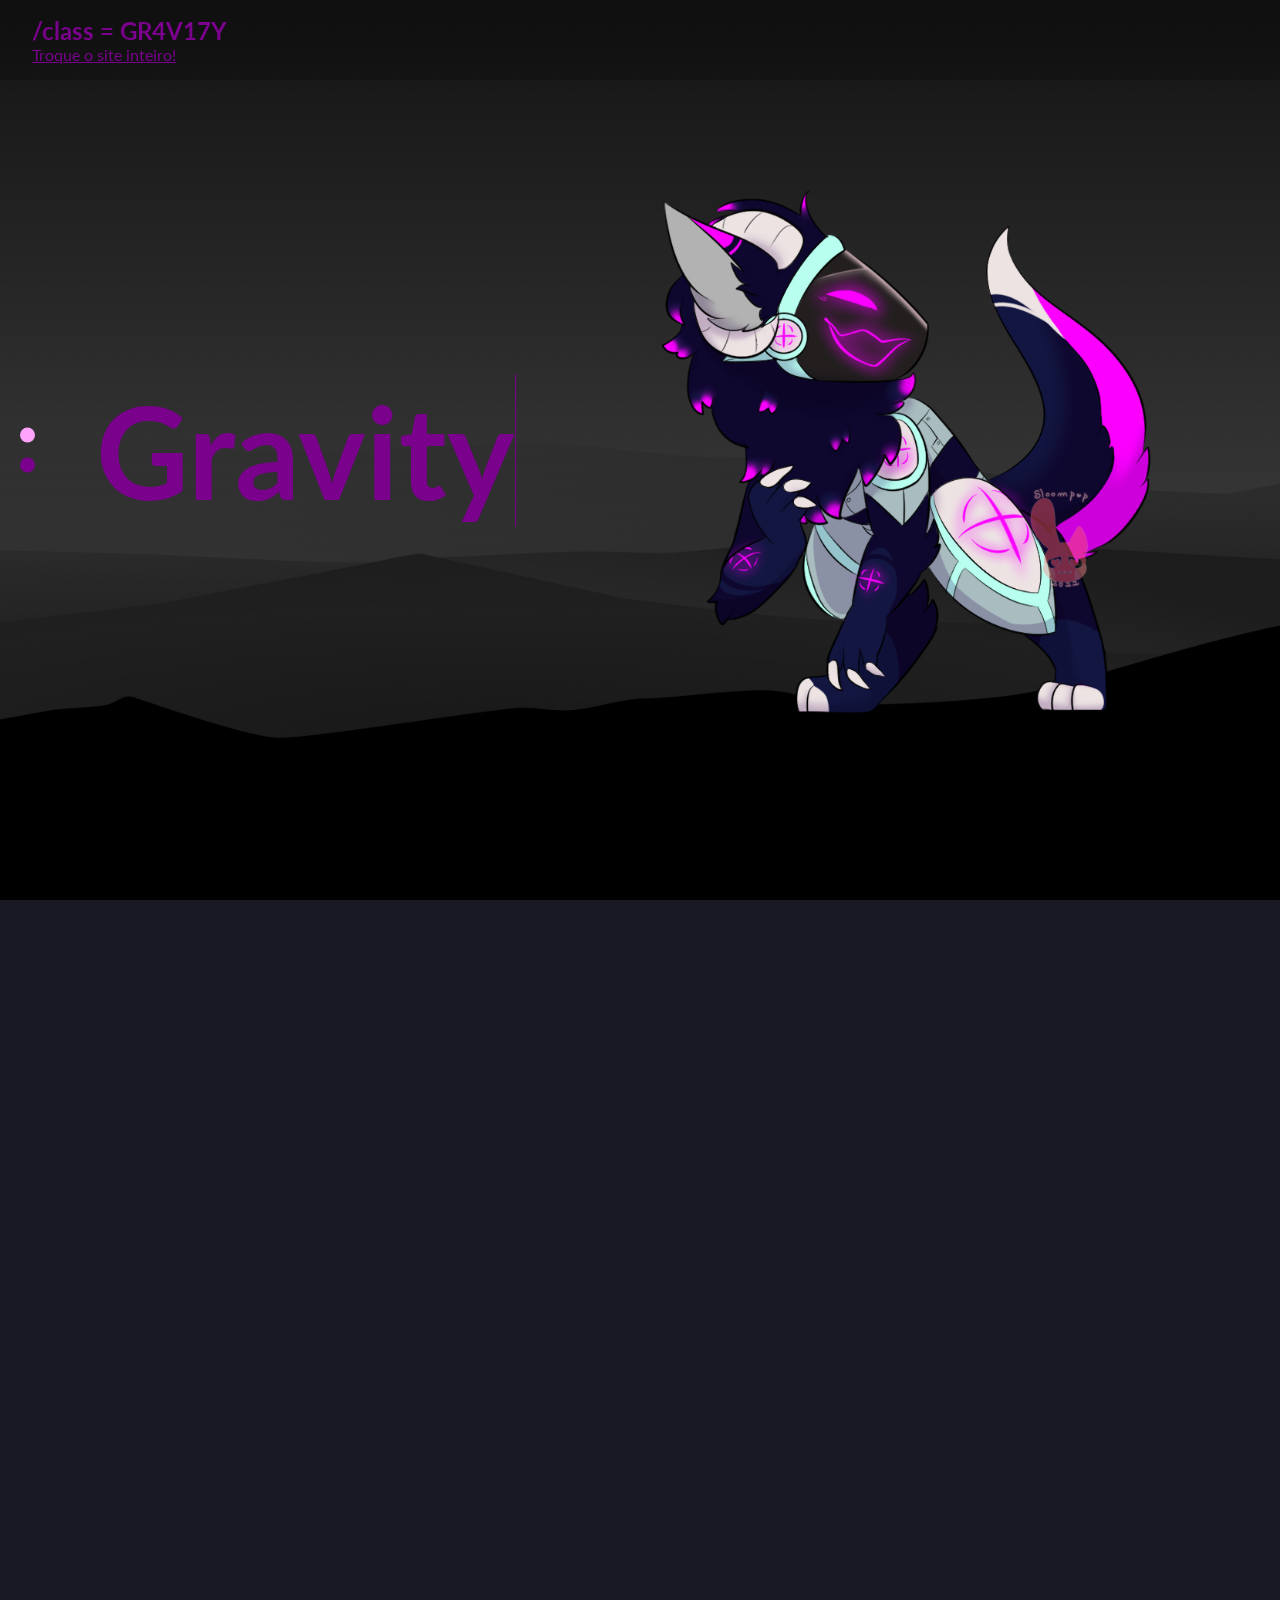
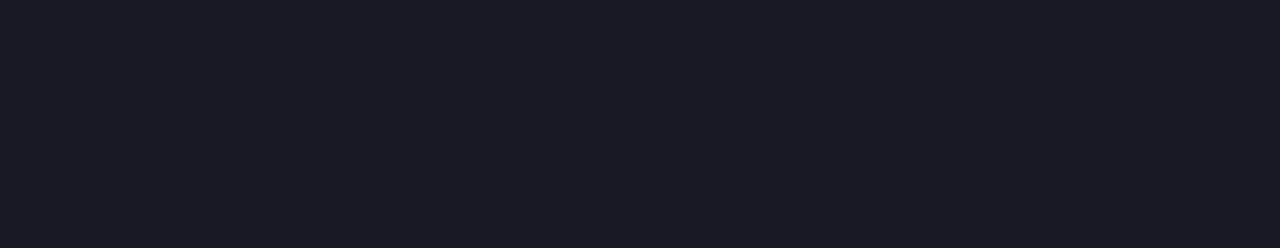
==== index.html @ 11733d11 "Adição das Bolinhas de Navegação" ====
<!DOCTYPE html>
<html lang="en">
<head>
    <meta charset="UTF-8">
    <meta name="viewport" content="width=device-width, initial-scale=1.0">
    <link href="https://fonts.googleapis.com/css2?family=Lato:wght@700&display=swap" rel="stylesheet">
    <link rel="stylesheet" href="./style.css">
    <script src="script.js"></script>
    <title>Gravity's Den</title>
</head>
<body>
    <!-- Bolinhas-->
    <div class="indicadorSecao">
        <div class="indicador" data-section="#topo" data-tooltip="Início"></div>
        <div class="indicador" data-section=".sobre" data-tooltip="Sobre"></div>
    </div>
    <!----------------------------->
    
    <!--- NAVBAR-->
    <nav class="navbar">
        <div class="container">
            <a class="tituloNav" href="#topo">/class = GR4V17Y</a>
            <ul class = "listaNav">
                <li class="itemNav">
                    <a class="toggleNav" href="#outrosite">Troque o site inteiro!</a>
                </li>
            </ul>
        </div>
    </nav>
    <!---------------------->
    <!-- HERO  -->
    <section class="imageBg" id="topo">
        <div class="hero">
            <div class="textoHero">
                <h1 id="nome" aria_label="Gravity">
                    <span class="typewriter"></span>
                </h1>
            </div>
            <div class="imagemHero">
                <img class="img-proto" src="./imagens/proto.png" alt="Proto">
            </div>
        </div>
    </section>
    <!----------->
    <!-- Sobre-->
     <section class="sobre">
        <div class="containerSobre">
            <h1 class="tituloSobre">Sobre Mim:</h1>
            <div class="conteudoSobre">
                <div class="textoBoxSobre">
                    <p class="textoSobre">
                        pwaojkdaojkdpwaokdpaowkdpaow
                    </p>
                </div>
                <div class="wrapperFormal">
                    <div class="imagemSobre">
                        <img src="./imagens/formal.png" class="protoFormal" alt="Formal">
                    </div>
                </div>
            </div>
        </div>
     </section>
</body>
</html>
---- style.css ----
* {
    margin: 0;
    padding: 0;
    box-sizing: border-box;
}
body {
    font-family: 'Lato', sans-serif;
    background-color: #191825;
    color: #FFA3FD;
    transition: background-color 0.3s, color 0.3s;

    
}
html, body{
    /* Scroll Snapping */
    scroll-snap-type: y mandatory;
    scroll-behavior: smooth;
    overflow-y: scroll;
    height: 100%;
    overscroll-behavior-y: contain;
    overflow-x: hidden; /* Prevent horizontal scrolling */
}
section {
    scroll-snap-align: start;
    height: 100vh;      /* Snap sections to the top when scrolling */
    scroll-padding-top: 80px;
    will-change: scroll-position;      /* Adjust this to match the height of the navbar if needed */
}

/* Indicador de Seção */
.indicadorSecao {
    position: fixed;
    left: 20px;
    top: 50%;
    transform: translateY(-50%);
    display: flex;
    flex-direction: column;
    gap: 15px;
    z-index: 1001;
}

.indicador {
    width: 15px;
    height: 15px;
    border-radius: 50%;
    background-color: #79018C; /* Cor das bolinhas inativas */
    cursor: pointer;
    transition: background-color 0.3s;
    position: relative;
}

.indicador.active {
    background-color: #FFA3FD;; /* Cor da bolinha ativa */
}

/* Nome da seção */
.indicador::after {
    content: attr(data-tooltip);
    position: absolute;
    bottom:50%;
    left: 250%; /* Adjust depending on where you want the tooltip */
    transform: translateX(-50%);
    background-color: #333;
    color: #c906e7;
    padding: 5px;
    border-radius: 5px;
    white-space: nowrap;
    opacity: 0;
    pointer-events: none;
    transition: opacity 0.3s;
    font-size: 12px;
}

.indicador:hover::after {
    opacity: 1;
}


/* Navbar */
.navbar {
    position: fixed;
    top: 0;
    width: 100%;
    padding: 1rem 2rem;
    display: flex;
    justify-content: space-between;
    align-items: center;
    background-color: rgba(0, 0, 0, .2);
    transition: background-color 0.3s;
    z-index: 1000;
}
.tituloNav {
    font-size: 1.5rem;
    font-weight: bold;
    color: #79018C;
    text-decoration: none;
}
.listaNav{
    list-style-type: none;
    margin: 0;
    padding: 0;
}
.toggleNav {
    text-decoration: underline;
    color: #79018C;
    font-size: 1rem;
    transition: color 0.3s;
}

/* ------------------------------------- Hero -------------------------- */

/* Hero */
.imageBg {
    background-image: url("./imagens/dark-minimalist.jpg");
    position: relative;
    background-attachment: fixed;
    background-position: center;
    background-repeat: no-repeat;
    background-size: cover;
    height: 100vh;
    scroll-snap-align: start;
}
.hero {
    display: flex;
    flex-direction: row;
    align-items: center;
    justify-content: center;
    text-align: left;
    position: absolute;
    top: 50%;
    left: 50%;
    transform: translate(-50%, -50%);
    color: #79018C;
    width: 90%;
    max-width: 1200px;
    padding: 0 2rem;
}
.textoHero {
    flex: 1;
    max-width: 600px; /* Set a max-width for the text */
    font-size: 4rem;
}
.imagemHero {
    flex: 1;
    display: flex;
    justify-content: center;
    align-items: center;
}
.img-proto {
    width: 60vh;
    animation: mover 2s linear;
    animation-iteration-count: 1;
    animation-fill-mode: both;
    animation-timing-function: linear;
}
/* --------------------------- */



/* ------------------------------------- Sobre -------------------------- */
/* SOBRE */
.sobre {
    background-color: #191825;
    color: #FFA3FD;
    scroll-snap-align: start;
    background-image: url(./imagens/sobrebg.jpg);
    background-attachment: fixed;
    background-position: center;
    background-repeat: no-repeat;
    background-size: cover;
}

.tituloSobre {
    text-align: center;
    color: #79018C;
    font-size: 2.5rem;
    background-color: #191825;
}

.conteudoSobre {
    display: flex;
    justify-content: space-between; /* Ensure space between text box and image */
    align-items: center;
    padding: 2rem;
    flex-wrap: wrap;
}

.textoBoxSobre {
    flex: 1; /* Allows it to take up the left side of the section */
    max-width: 45%; /* Make sure it doesn't take too much space */
    background-color: rgba(255, 255, 255, 0.1); /* Semi-transparent background */
    padding: 2rem;
    border-radius: 15px; /* Rounded corners for the box */
    margin-right: 2rem; /* Add some space between the text box and image */
}

.textoSobre {
    color: #FFA3FD;
    font-size: 1.2rem;
}

.imagemSobre {
    flex: 1; /* This ensures that the image stays on the right */
    display: flex;
    justify-content: center;
}

.protoFormal {
    width: 60vh; /* Size of the image */
    border-radius: 10px; /* Optional: Add a slight border-radius to the image */
    margin-top: 15vh;
    animation: fadeInDireita 0.8s ease forwards;
    opacity: 0;
}
.protoFormal.animate {
    animation: fadeInDireita 0.8s ease forwards; /* Add animation */
}
/* --------------------------- */

/* ------------------------------------- ANIMAÇÕES -------------------------- */
/* typewriter */
@keyframes typing {
    0%, 31.35% { content: ""; }
    1.14%, 30.21% { content: "G"; }
    2.28%, 29.07% { content: "GR"; }
    3.42%, 28.93% { content: "GR4"; }
    4.56%, 27.79% { content: "GR4V"; }
    5.70%, 26.65% { content: "GR4V1"; }
    6.84%, 20.51% { content: "GR4V17"; }
    7.98%, 19.37% { content: "GR4V17Y"; }

    32.77% { content: ""; }
    33.91% { content: "G"; }
    34.05% { content: "Gr"; }
    35.19% { content: "Gra"; }
    36.33% { content: "Grav"; }
    37.47% { content: "Gravi"; }
    38.60% { content: "Gravit"; }
    39.74% { content: "Gravity"; }
}
@keyframes blink {
    0%, 100% { opacity: 1; }
    50% { opacity: 0; }
}

.typewriter::before {
    content: "Gravity";
    animation: typing 13.5s;
}
.typewriter::after {
    content: "";
    border-right: 1px solid currentColor;
    animation: blink 0.5s linear infinite;
}
.typewriter.thick::after {
    border-right: 1ch solid currentColor;
}
.typewriter.nocaret::after {
    border-right: 0;
}

/* Animações mover */
@keyframes mover {
    0% { opacity: 0; transform: translate(-10px, 0); }
    50% { opacity: 0.6; }
    100% { opacity: 1; transform: translate(0, 0); }
}
@keyframes mover2 {
    0% { opacity: 0; transform: translate(-10px, 0); }
    50% { opacity: 0.6; }
    100%{ opacity: 1; transform: translate(0, 0); }
} 

/* Fade In Direita */
@keyframes fadeInDireita {
    0% {
        opacity: 0;
        transform: translateX(100px); /* Start off-screen to the right */
    }
    100% {
        opacity: 1;
        transform: translateX(0); /* End at original position */
    }
}
.protoFormal {
    animation: fadeInRight 0.8s ease forwards; /* Add animation */
}

/* ------------------------------------- RESPONSIVIDADE -------------------------- */
/* Responsive adjustments */
@media (max-width: 768px) {
    .hero {
        flex-direction: column;
        align-items: center;
        justify-content: center;
        padding: 2rem;
        top: 40%;
        transform: translate(-50%, -40%);
    }

    .textoHero {
        margin: 0;
        text-align: center;
        font-size: 1.5rem;
    }

    .imagemHero {
        margin: 1rem 0;
    }

    .img-proto {
        width: 40vh;
    }

    .navbar {
        padding: 0.5rem 1rem;
    }

    .tituloNav {
        font-size: 1.25rem;
    }

    .toggleNav {
        font-size: 0.9rem;
    }
    .textoBoxSobre{
        max-width: 100%;
    }
}

@media (max-width: 480px) {
    .textoHero {
        font-size: 1.25rem;
    }

    .img-proto {
        width: 30vh;
    }
}
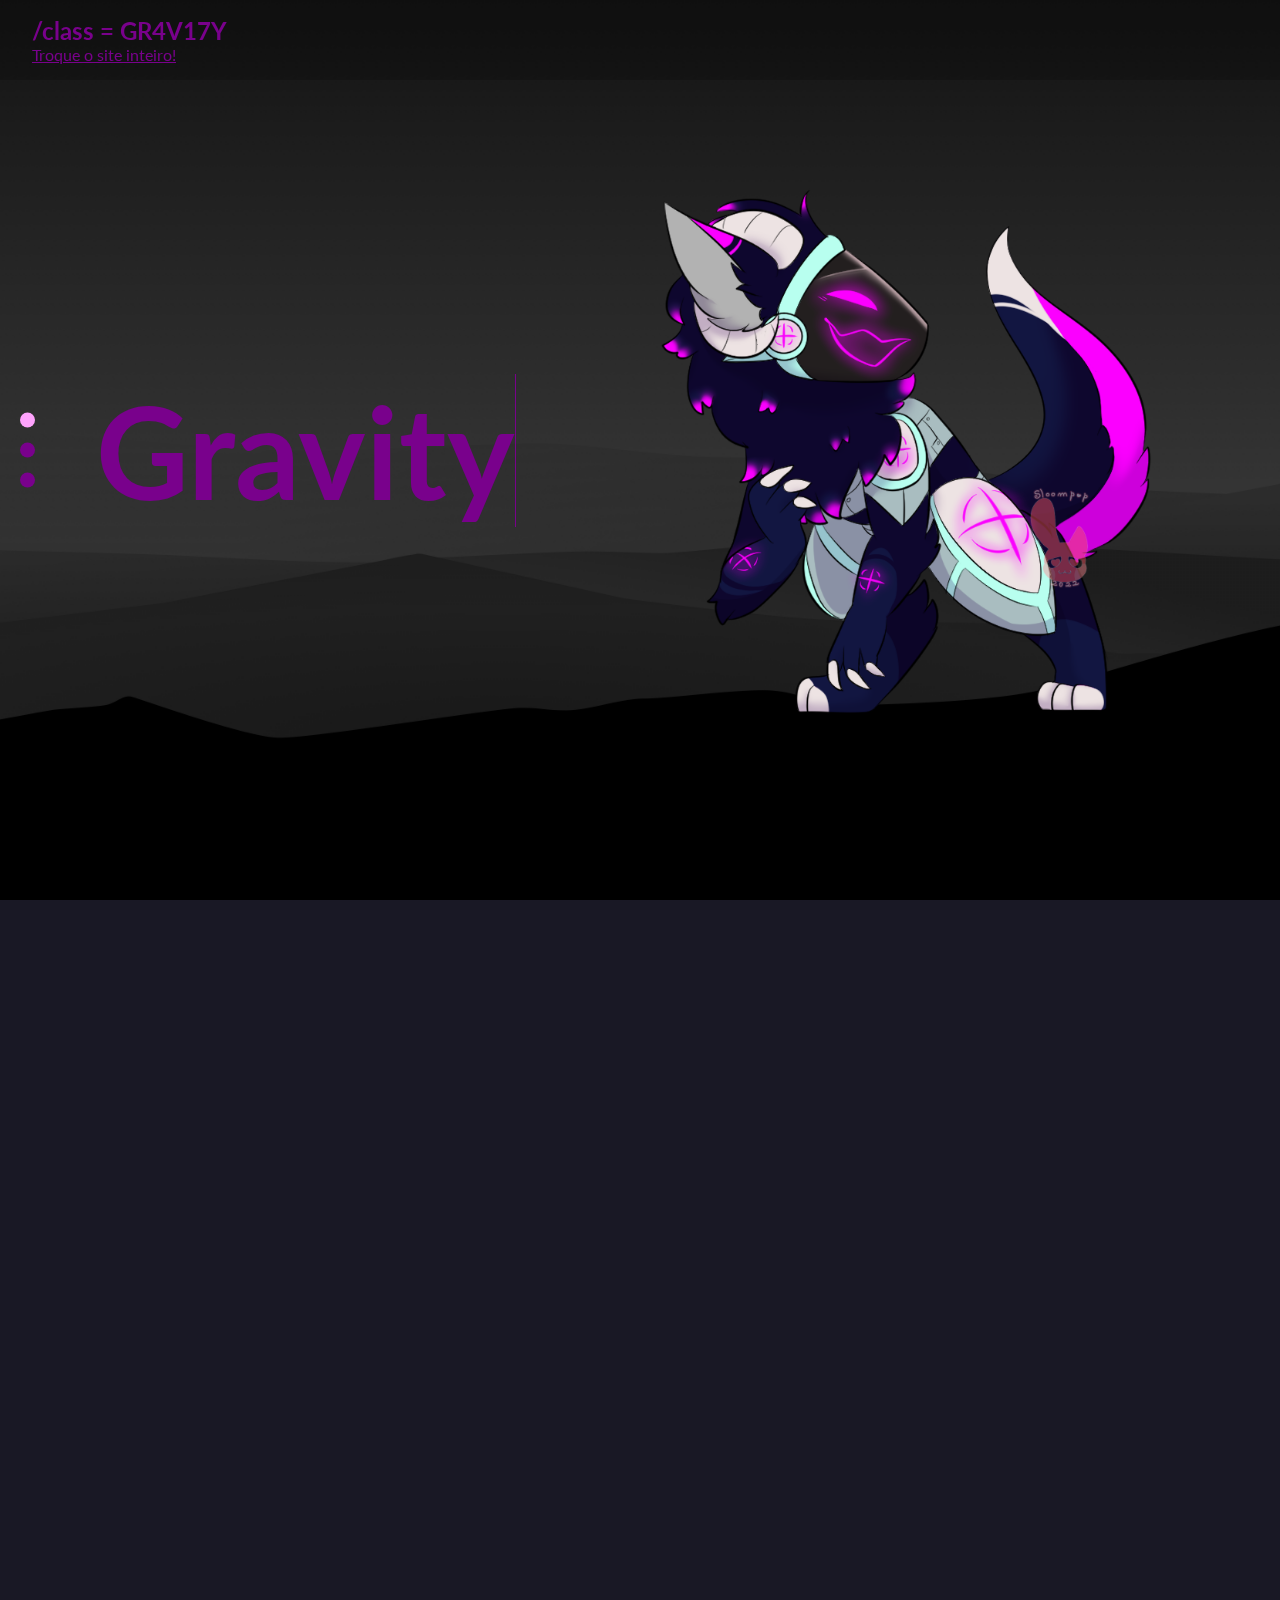
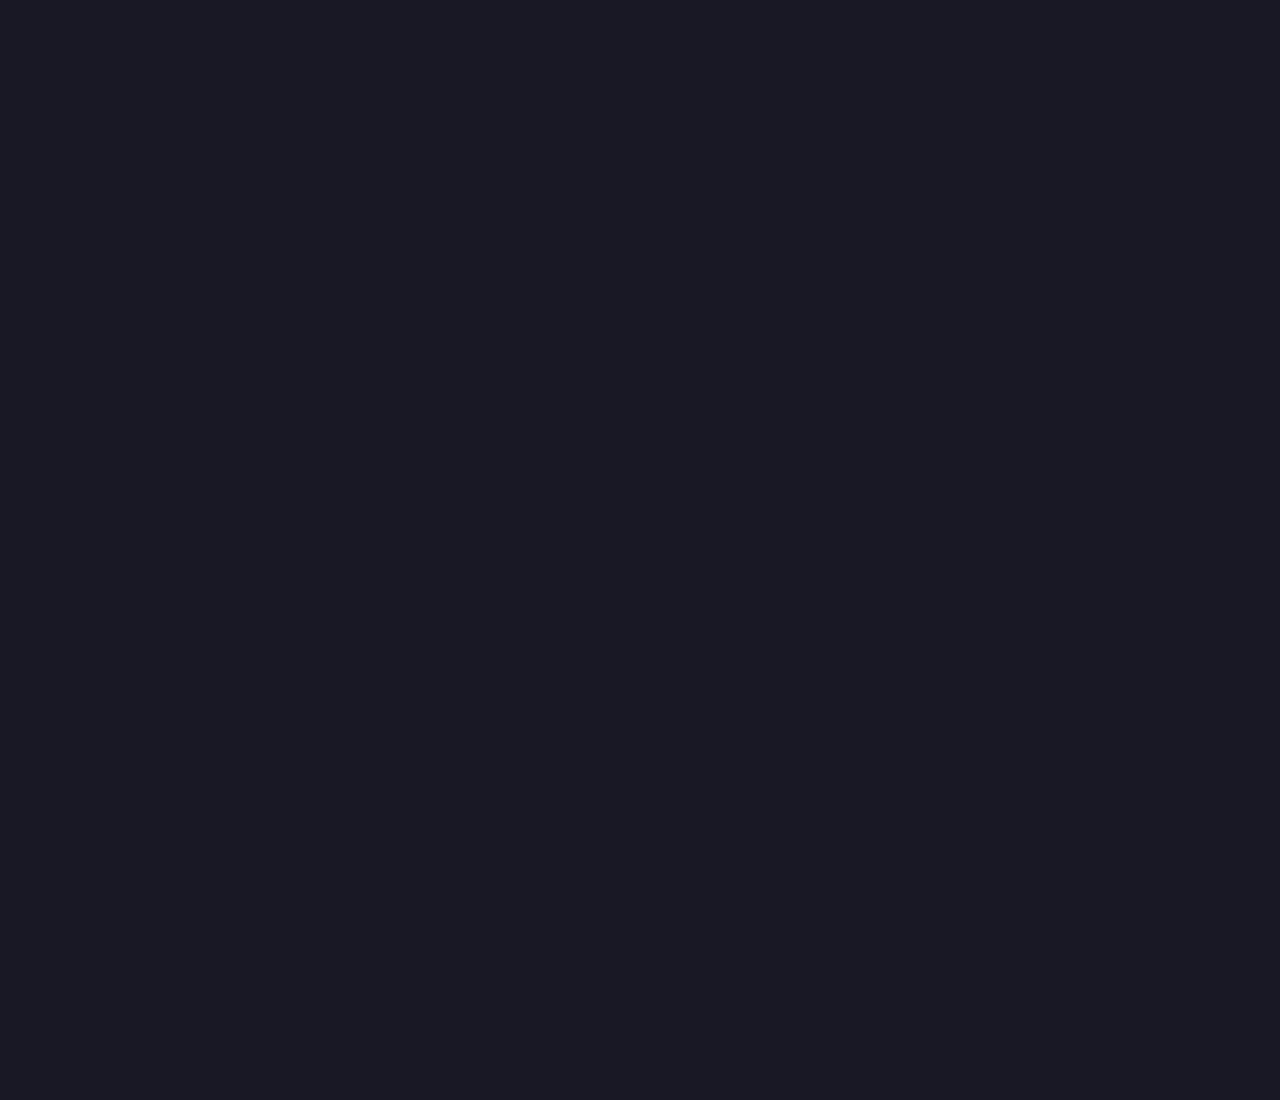
==== commit dd4c8239: "Adicionando Seção do Red" ====
--- a/index.html
+++ b/index.html
@@ -13,6 +13,7 @@
     <div class="indicadorSecao">
         <div class="indicador" data-section="#topo" data-tooltip="Início"></div>
         <div class="indicador" data-section=".sobre" data-tooltip="Sobre"></div>
+        <div class="indicador" data-section=".red" data-tooltip="Red"></div>
     </div>
     <!----------------------------->
     
@@ -60,5 +61,24 @@
             </div>
         </div>
      </section>
+     <!---------------->
+     <!---One Piece Red-->
+     <section class="red">
+        <div class="containerRed">
+            <div class="conteudoRed">
+                <div class="imagemRed">
+                    <img src="./imagens/onepieceredposter.jpg" class="posterRed" alt="Poster de One Piece Red">
+                </div>
+                <div class="textoBoxRed">
+                <p class="textoRed">
+                    Quantas vezes Gravity viu One Piece Red?
+                </p>
+                <p id="vezesAssistidas">
+                    0
+                </p>
+                </div>
+            </div>
+        </div>
+     </section>
 </body>
 </html>--- a/style.css
+++ b/style.css
@@ -137,7 +137,7 @@
 }
 .textoHero {
     flex: 1;
-    max-width: 600px; /* Set a max-width for the text */
+    max-width: 600px;
     font-size: 4rem;
 }
 .imagemHero {
@@ -187,7 +187,7 @@
 
 .textoBoxSobre {
     flex: 1; /* Allows it to take up the left side of the section */
-    max-width: 45%; /* Make sure it doesn't take too much space */
+    max-width: 20vw; /* Make sure it doesn't take too much space */
     background-color: rgba(255, 255, 255, 0.1); /* Semi-transparent background */
     padding: 2rem;
     border-radius: 15px; /* Rounded corners for the box */
@@ -216,7 +216,53 @@
     animation: fadeInDireita 0.8s ease forwards; /* Add animation */
 }
 /* --------------------------- */
-
+/* ONE PIECE RED */
+.red{
+    background-color: #191825;
+    color: #FFA3FD;
+    scroll-snap-align: start;
+    background-image: url(./imagens/onepiecered.jpg);
+    background-attachment: fixed;
+    background-position: center;
+    background-repeat: no-repeat;
+    background-size: cover;
+}
+
+.containerRed{
+    display: flex;
+    justify-content: space-between; /* Ensure space between text box and image */
+    flex-direction: column;
+    padding: 2rem;
+    flex-wrap: wrap;
+}
+.posterRed{
+    width: 30vh; /* Size of the image */
+    border-radius: 10px; /* Optional: Add a slight border-radius to the image */
+    margin-top: 5vh;
+    margin-left: 40vw;
+    opacity: 0;
+}
+.posterRed.animate{
+    animation: fadeInAcima 0.8s ease forwards
+}
+
+.textoBoxRed{
+    max-width: 45vw; /* Make sure it doesn't take too much space */
+    margin-left: 25vw;
+    text-align: center;
+    background-color: rgba(243, 8, 8, 0.80); /* Semi-transparent background */
+    padding: 2rem;
+    border-radius: 15px; /* Rounded corners for the box */
+}
+.textoRed{
+    color: #080101;
+    font-size: 3rem;
+}
+#vezesAssistidas{
+    color: gold;
+    font-size: 5rem;
+}
+/* ----------- */
 /* ------------------------------------- ANIMAÇÕES -------------------------- */
 /* typewriter */
 @keyframes typing {
@@ -282,6 +328,16 @@
         transform: translateX(0); /* End at original position */
     }
 }
+@keyframes fadeInAcima {
+    0% {
+        opacity: 0;
+        transform: translateY(100px); /* Start off-screen to the right */
+    }
+    100% {
+        opacity: 1;
+        transform: translateX(0); /* End at original position */
+    }
+}
 .protoFormal {
     animation: fadeInRight 0.8s ease forwards; /* Add animation */
 }
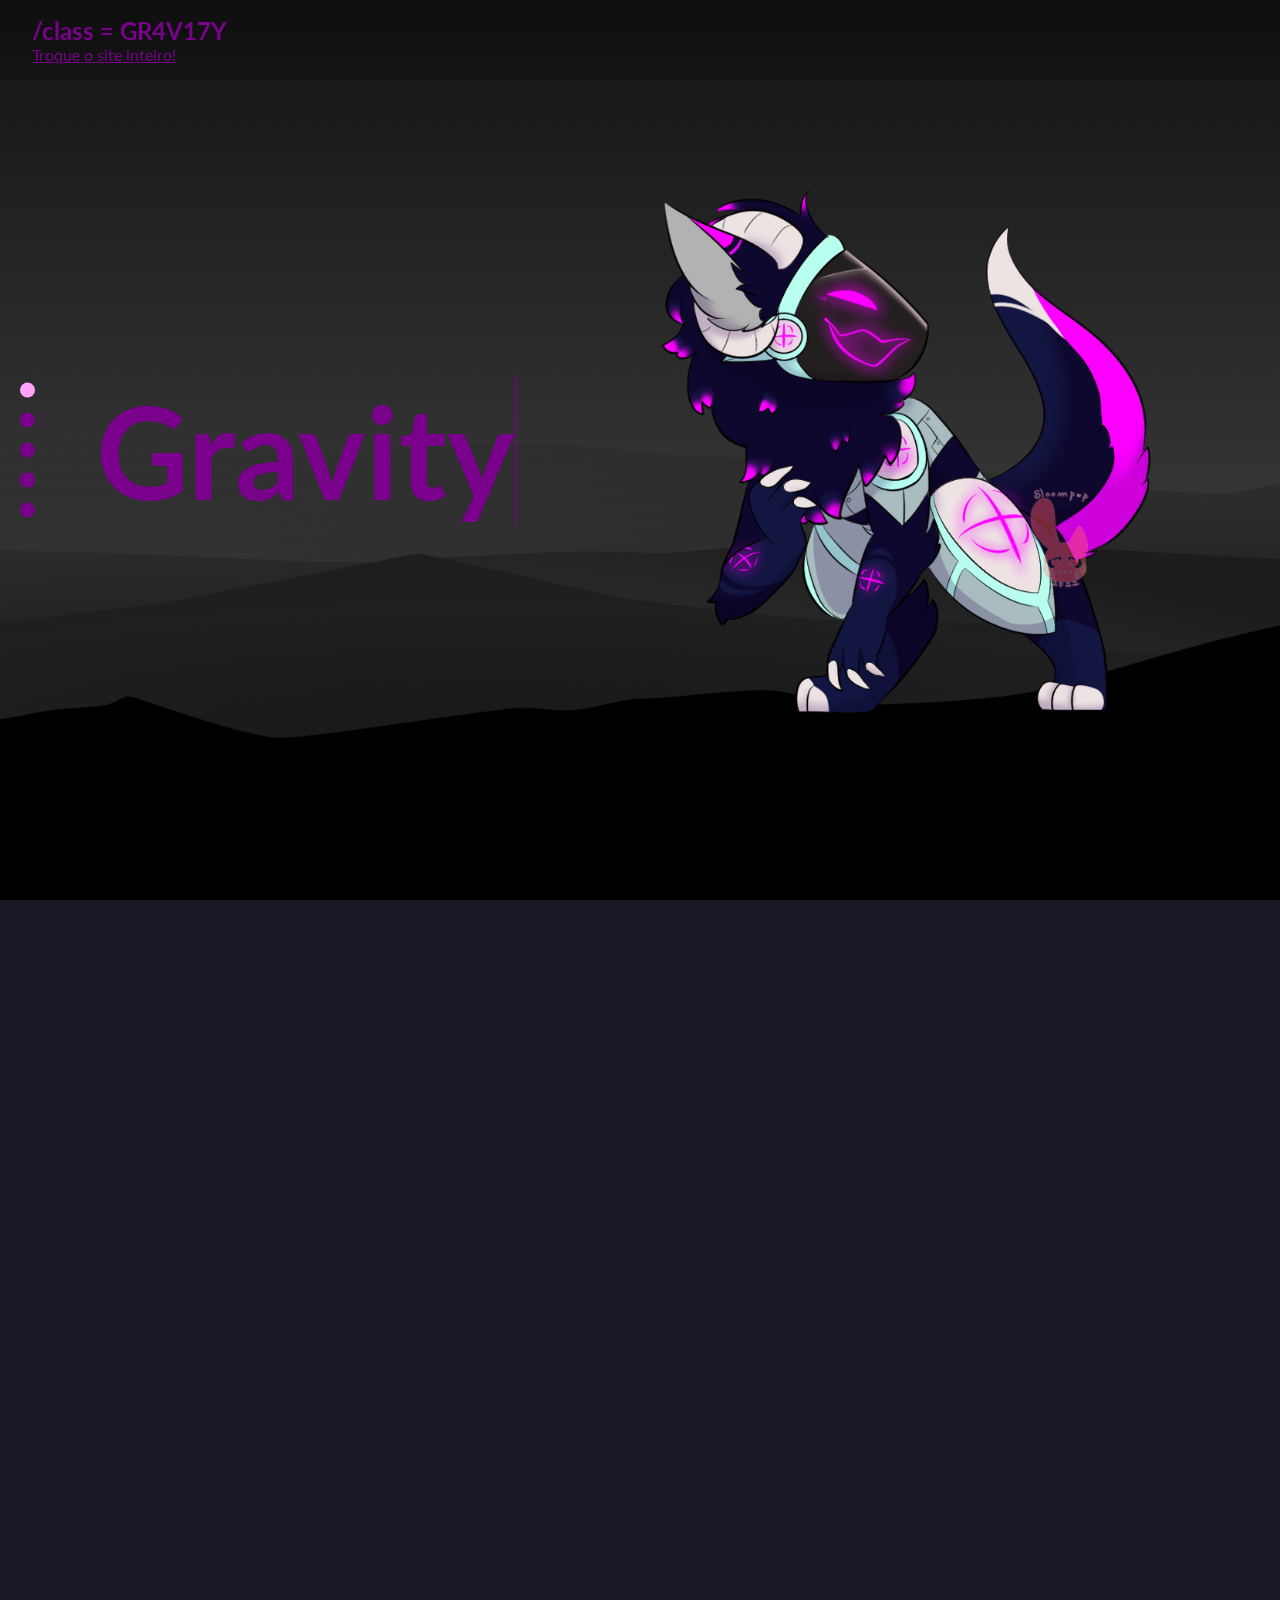
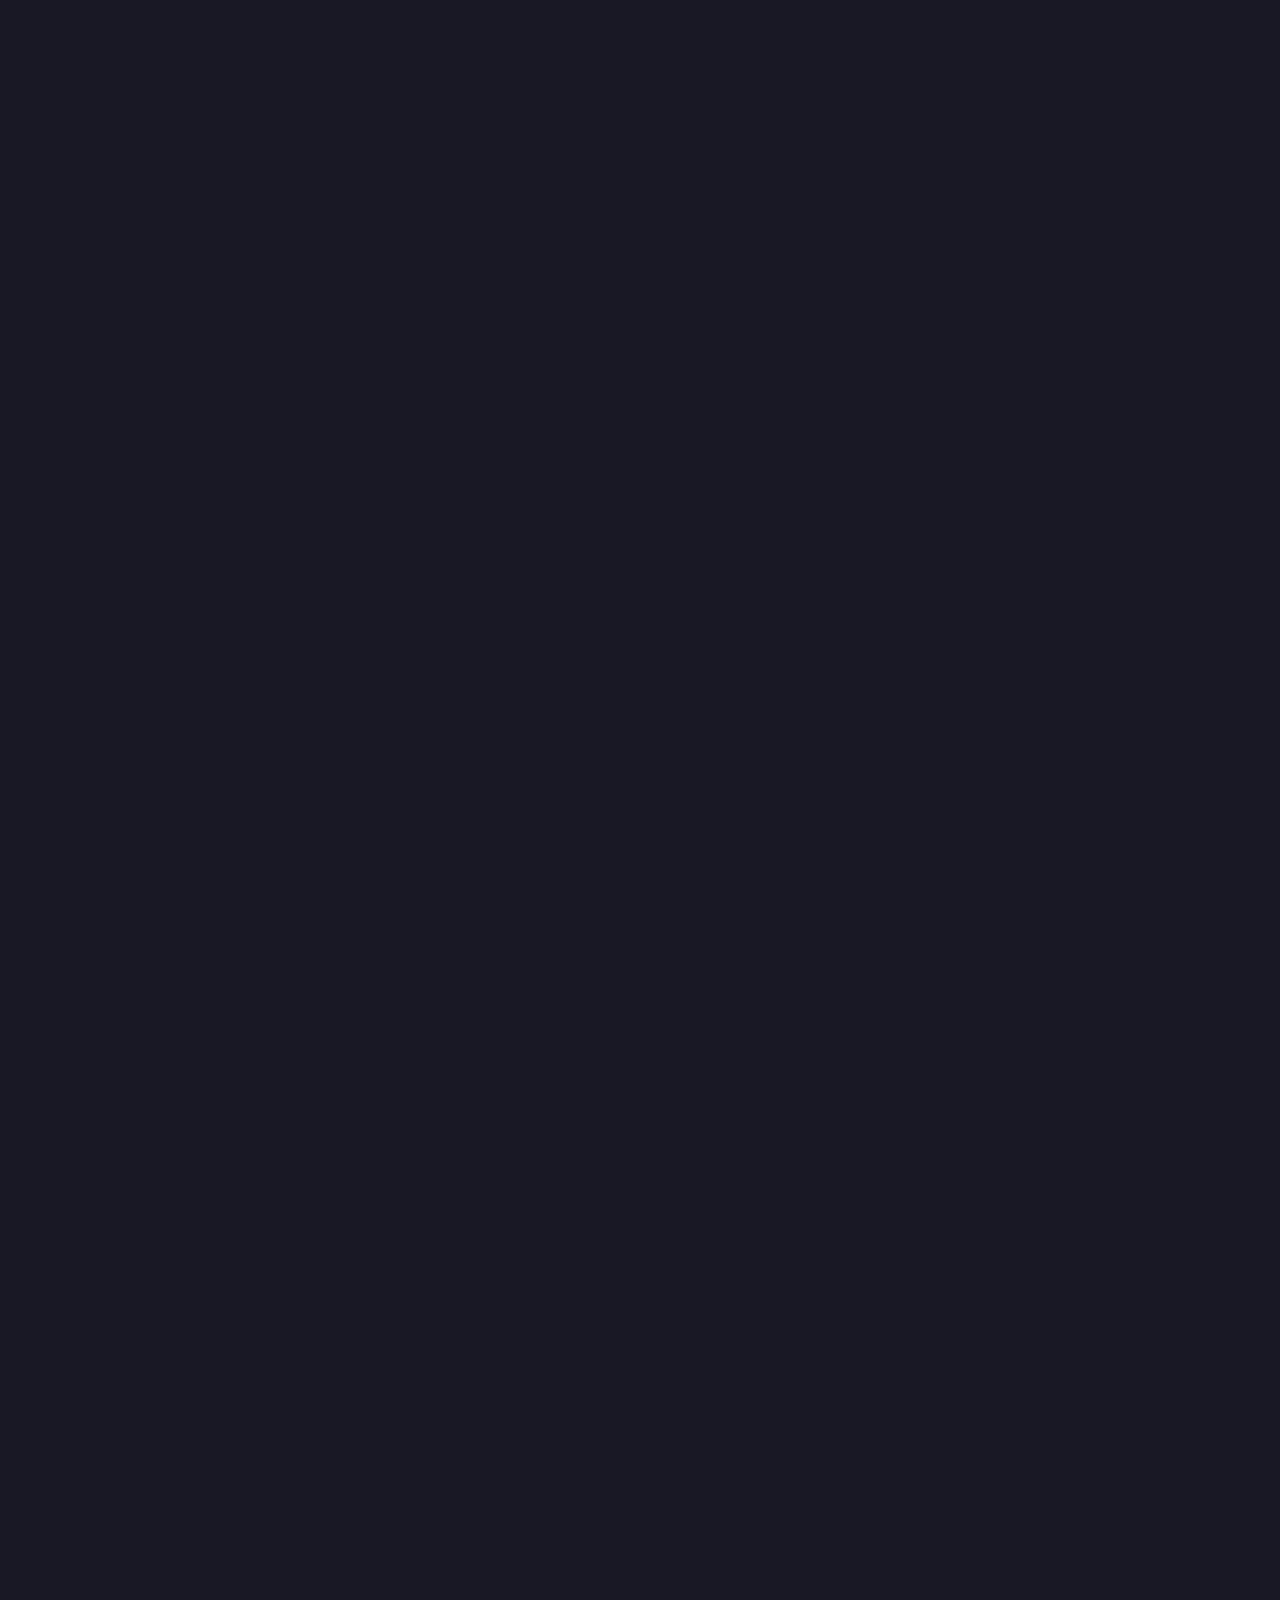
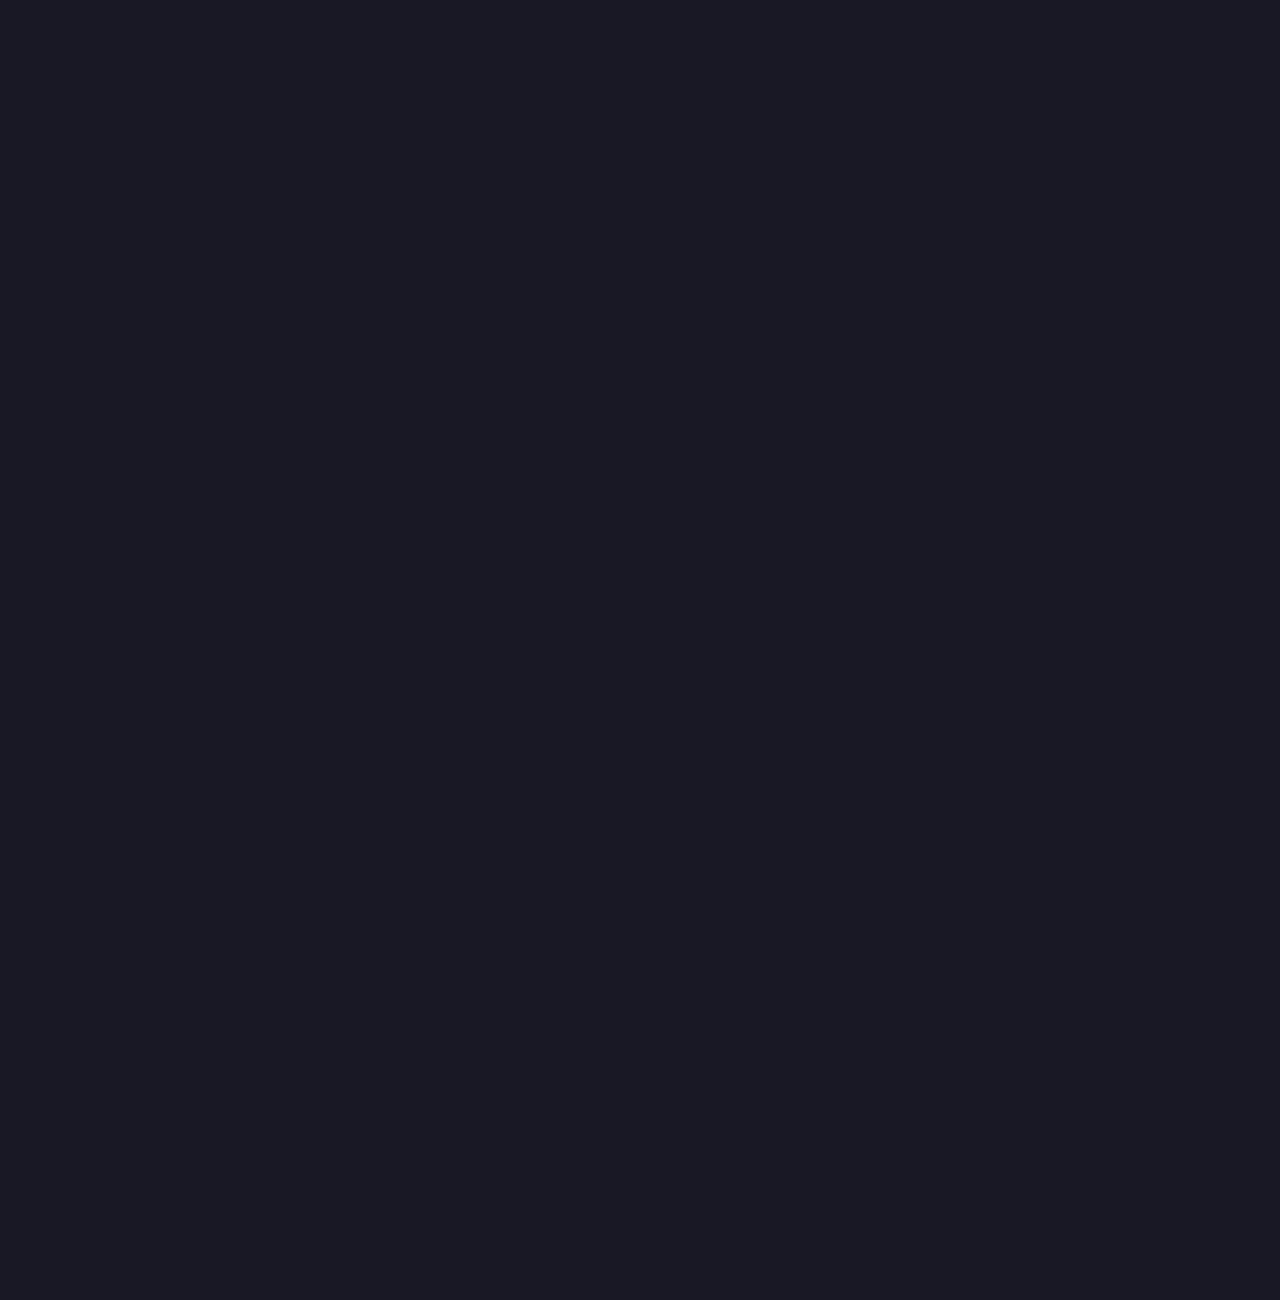
==== commit 0c5ba61c: "Começo Final Fantasy" ====
--- a/index.html
+++ b/index.html
@@ -13,10 +13,13 @@
     <div class="indicadorSecao">
         <div class="indicador" data-section="#topo" data-tooltip="Início"></div>
         <div class="indicador" data-section=".sobre" data-tooltip="Sobre"></div>
+        <div class="indicador" data-section=".personagens" data-tooltip="Personagens"></div>
+        <div class="indicador" data-section=".canyou" data-tooltip="Final Fantasy XIV"></div>
         <div class="indicador" data-section=".red" data-tooltip="Red"></div>
     </div>
     <!----------------------------->
     
+
     <!--- NAVBAR-->
     <nav class="navbar">
         <div class="container">
@@ -29,6 +32,8 @@
         </div>
     </nav>
     <!---------------------->
+
+
     <!-- HERO  -->
     <section class="imageBg" id="topo">
         <div class="hero">
@@ -43,6 +48,8 @@
         </div>
     </section>
     <!----------->
+
+
     <!-- Sobre-->
      <section class="sobre">
         <div class="containerSobre">
@@ -60,10 +67,36 @@
                 </div>
             </div>
         </div>
-     </section>
-     <!---------------->
-     <!---One Piece Red-->
-     <section class="red">
+    </section>
+    
+    <!---------------->
+    <section class="personagens">
+        awd
+    </section>
+    <!---------------->
+
+
+    <!------Final Fantasy ------->
+    <section class="canyou">
+        <div class="containerFF">
+            <div class="imagemCanyou">
+                <!-- Image where portrait will be updated -->
+                <img id="retratoCanyou" alt="Retrato do Personagem">
+            </div>
+            <div class="dados">
+                <!-- Fields for character details -->
+                <p>Nome: <span id="nomeCanyou"></span></p>
+                <p>Servidor: <span id="serverCanyou"></span></p>
+                <p>Data Center: <span id="dataCanyou"></span></p>
+            </div>
+        </div>
+    </section>
+    
+    <!-------------------->
+
+
+    <!---One Piece Red-->
+    <section class="red">
         <div class="containerRed">
             <div class="conteudoRed">
                 <div class="imagemRed">
@@ -80,5 +113,6 @@
             </div>
         </div>
      </section>
+     <!-------------------->
 </body>
 </html>--- a/style.css
+++ b/style.css
@@ -206,14 +206,14 @@
 }
 
 .protoFormal {
-    width: 60vh; /* Size of the image */
-    border-radius: 10px; /* Optional: Add a slight border-radius to the image */
+    width: 60vh; 
+    border-radius: 10px; 
     margin-top: 15vh;
     animation: fadeInDireita 0.8s ease forwards;
     opacity: 0;
 }
 .protoFormal.animate {
-    animation: fadeInDireita 0.8s ease forwards; /* Add animation */
+    animation: fadeInDireita 0.8s ease forwards; 
 }
 /* --------------------------- */
 /* ONE PIECE RED */
@@ -230,14 +230,14 @@
 
 .containerRed{
     display: flex;
-    justify-content: space-between; /* Ensure space between text box and image */
+    justify-content: space-between; 
     flex-direction: column;
     padding: 2rem;
     flex-wrap: wrap;
 }
 .posterRed{
-    width: 30vh; /* Size of the image */
-    border-radius: 10px; /* Optional: Add a slight border-radius to the image */
+    width: 30vh; 
+    border-radius: 10px;
     margin-top: 5vh;
     margin-left: 40vw;
     opacity: 0;
@@ -247,12 +247,12 @@
 }
 
 .textoBoxRed{
-    max-width: 45vw; /* Make sure it doesn't take too much space */
+    max-width: 45vw; 
     margin-left: 25vw;
     text-align: center;
-    background-color: rgba(243, 8, 8, 0.80); /* Semi-transparent background */
+    background-color: rgba(243, 8, 8, 0.80); 
     padding: 2rem;
-    border-radius: 15px; /* Rounded corners for the box */
+    border-radius: 15px; 
 }
 .textoRed{
     color: #080101;
@@ -262,6 +262,35 @@
     color: gold;
     font-size: 5rem;
 }
+/* ----------- */
+
+
+/* Canyou Hearmetob */
+.canyou {
+    background-color: #191825;
+    color: #FFA3FD;
+    scroll-snap-align: start;
+    background-image: url(./imagens/limsalominsa.jpg);
+    background-attachment: fixed;
+    background-position: center;
+    background-repeat: no-repeat;
+    background-size: cover;
+}
+
+.containerFF{
+    display: flex;
+    flex-direction: row;
+    padding: 2rem;
+    flex-wrap: wrap;
+}
+#retratoCanyou{
+    width: 45vh; 
+    border-radius: 10px;
+    margin-top: 15vh;
+    margin-left:35vh;
+}
+
+
 /* ----------- */
 /* ------------------------------------- ANIMAÇÕES -------------------------- */
 /* typewriter */
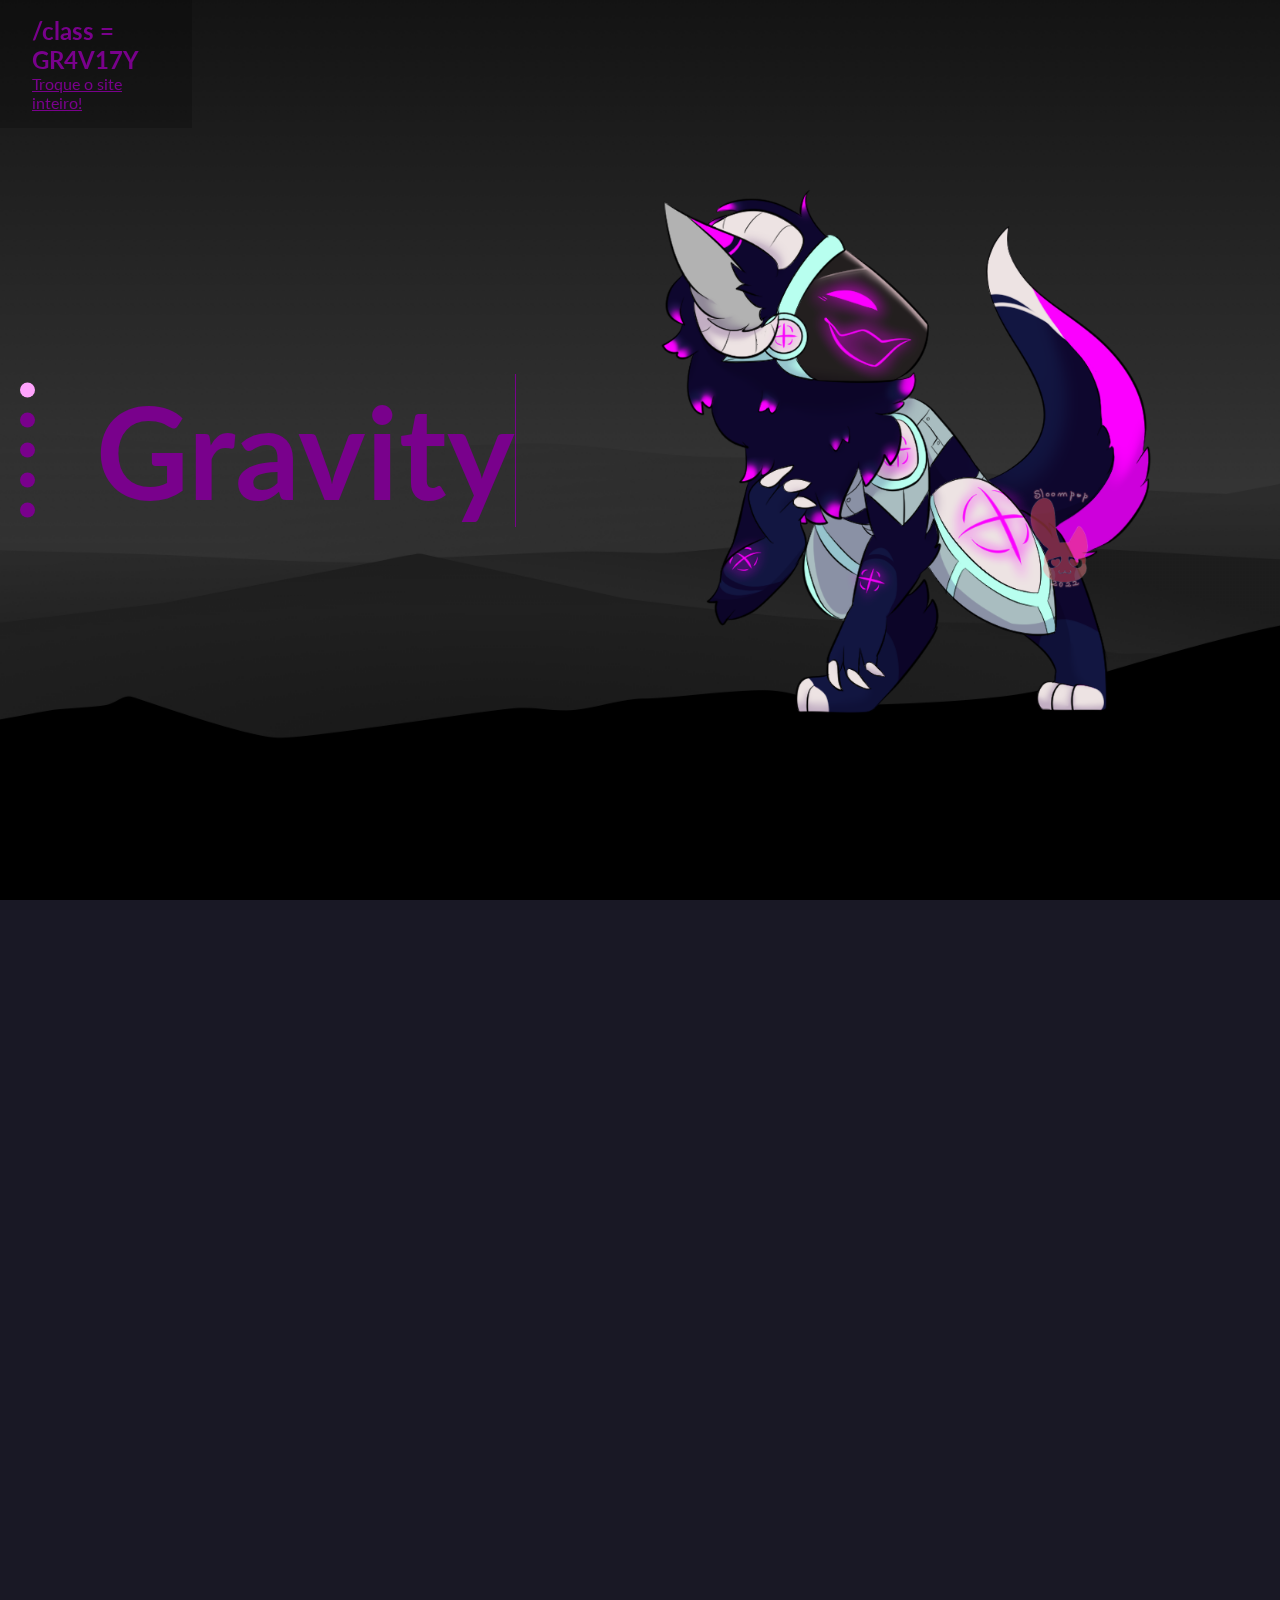
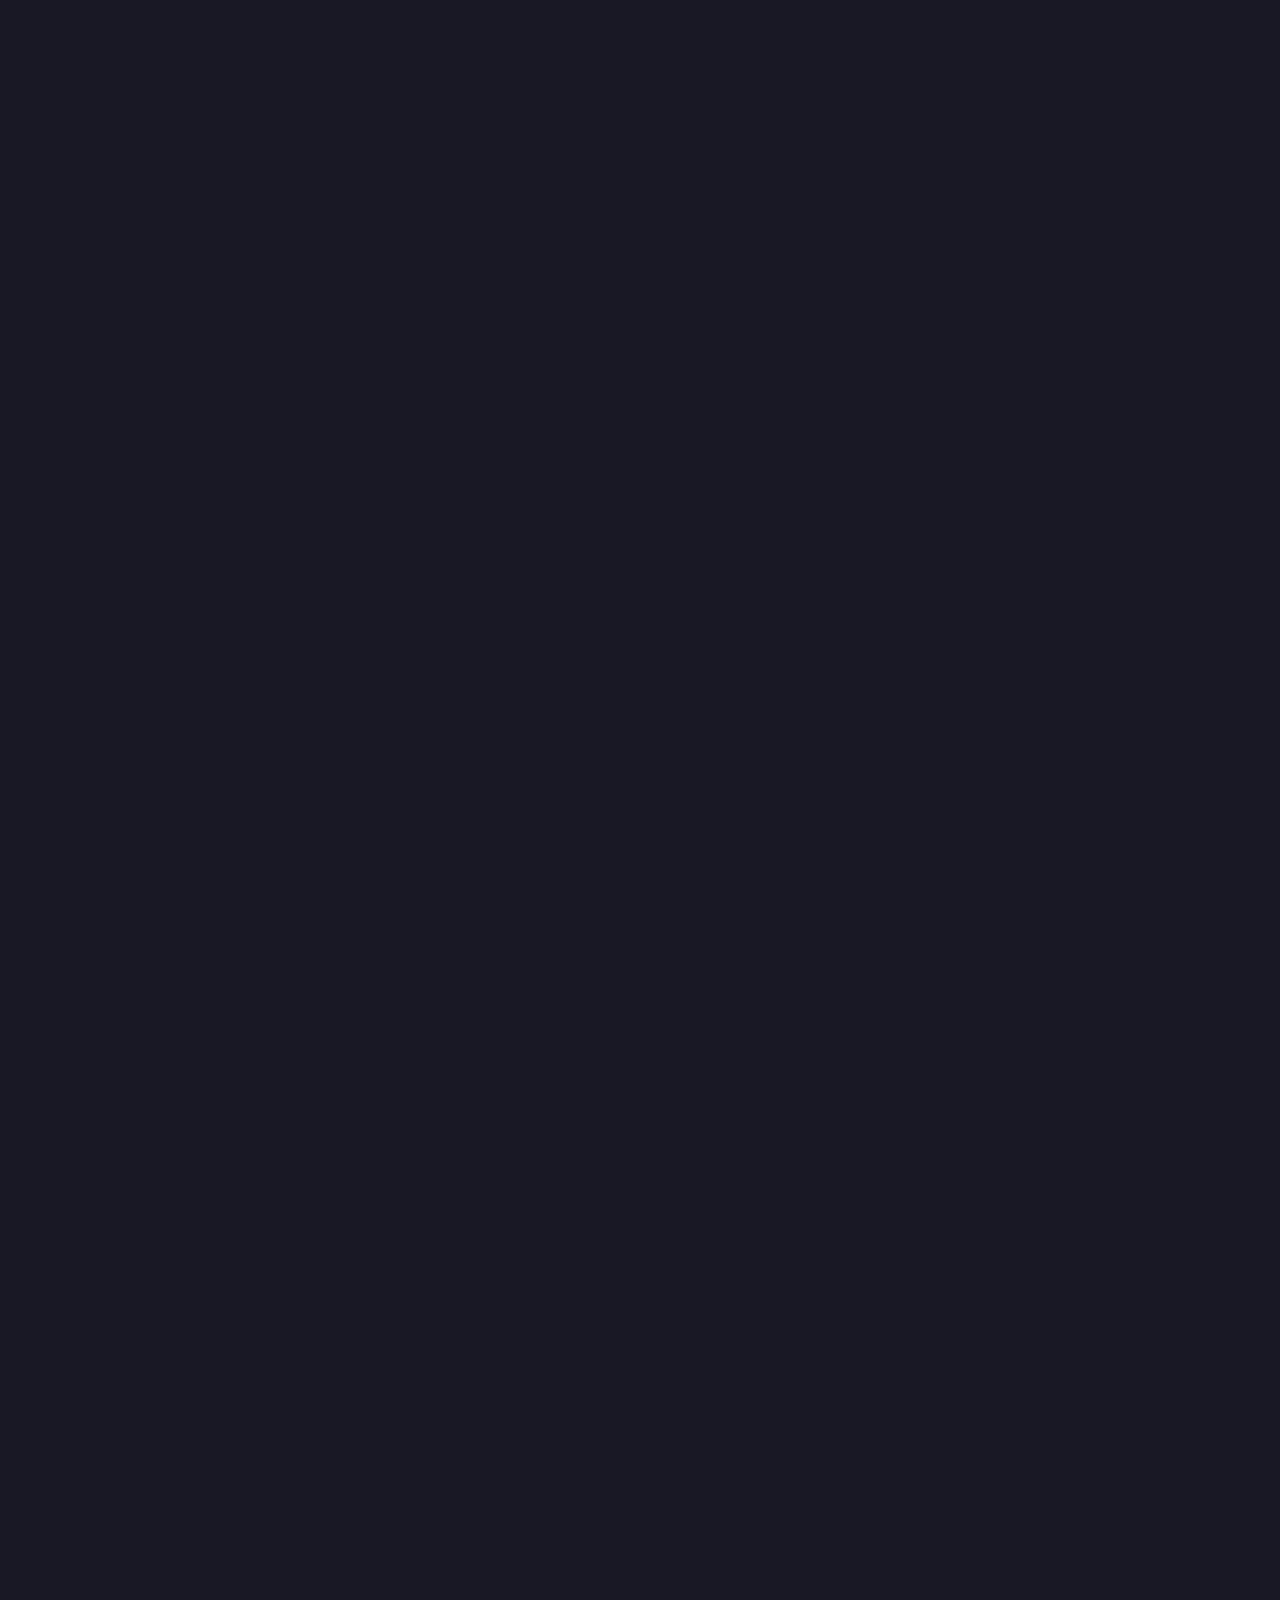
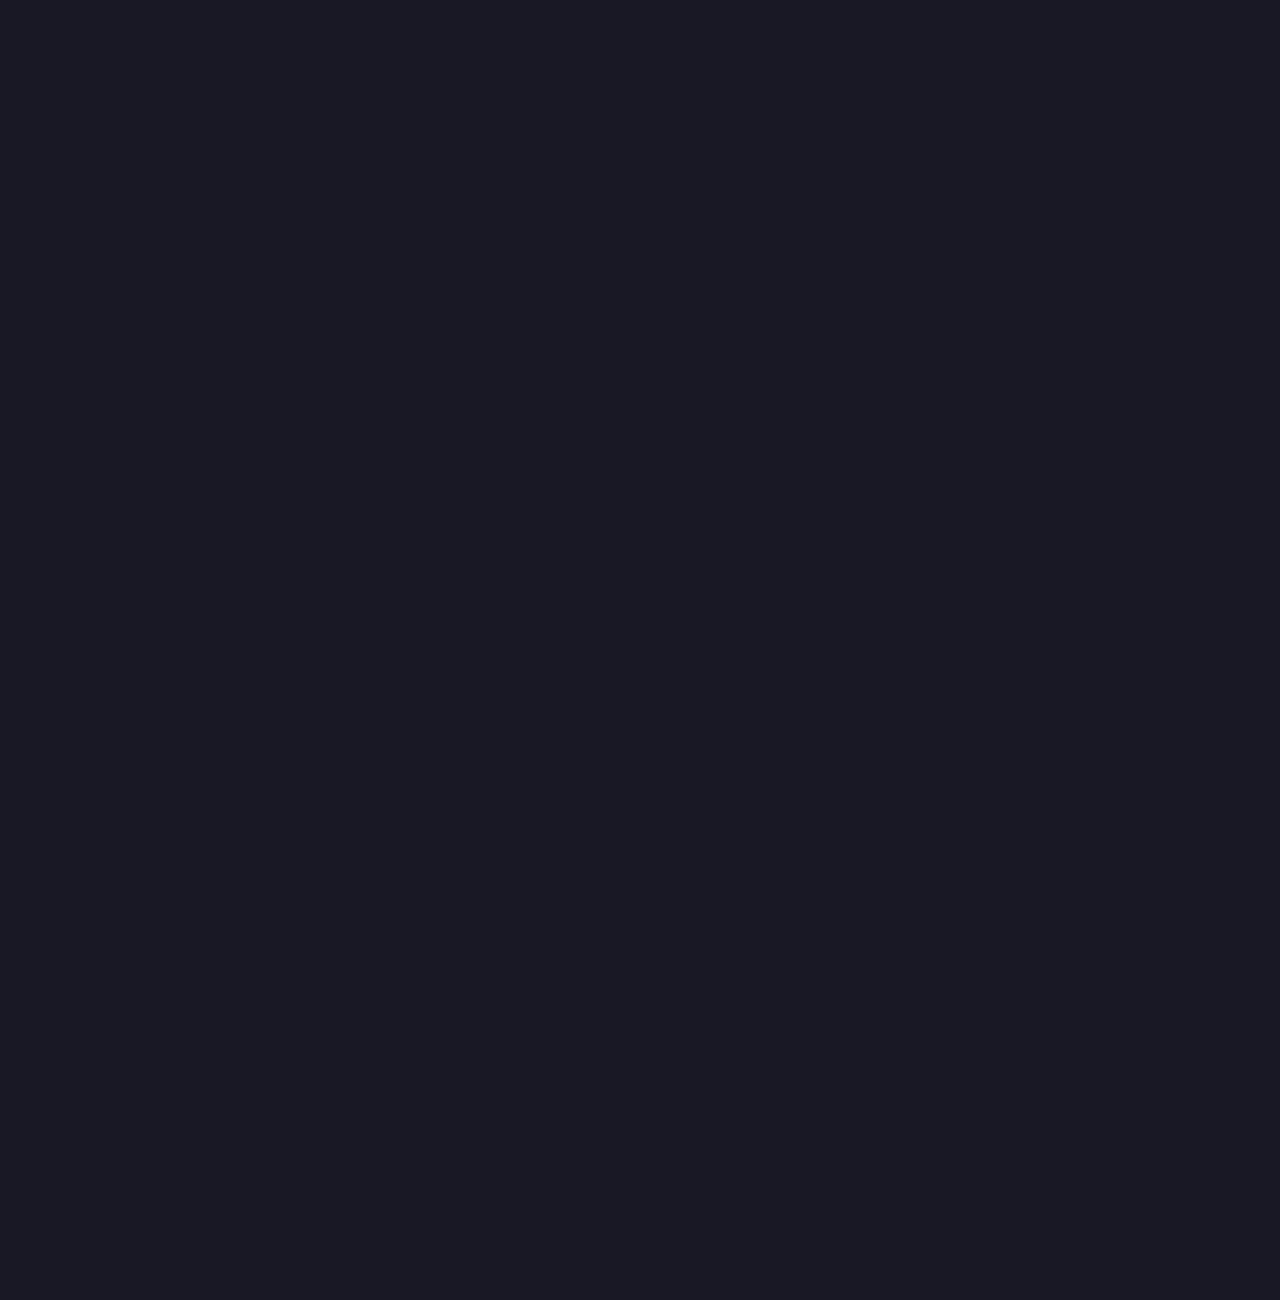
==== commit 2b0d03d3: "Adição de seção personagens" ====
--- a/index.html
+++ b/index.html
@@ -71,11 +71,40 @@
     
     <!---------------->
     <section class="personagens">
-        awd
+        <div class="containerTodos">
+            <div class="containerCima">
+                <div class="panel" style="background-color: purple;"> 
+                    <img class="fotoIcone" src="./imagens/jinx.jpg" alt="">
+                    <h3>Thanatos</h3>
+                    <div class="descricao">Lorem Ipsum Lorem Ipsum Lorem Ipsum Lorem Ipsum.</div>
+                </div>
+                <div class="panel" style="background-color: green;">
+                    <img class="fotoIcone" src="foto2.avif" alt="">
+                    <h3>Ethan Higgs</h3>
+                    <div class="descricao">A descricao about Ethan Higgs.</div>
+                </div>
+                <div class="panel" style="background-color: red;">
+                    <img class="fotoIcone" src="foto3.avif" alt="">
+                    <h3>Ash</h3>
+                    <div class="descricao">A descricao about Ash.</div>
+                </div>
+            </div>
+            <div class="containerBaixo">
+                <div class="panel automata" style="background-color: orange;">
+                    <img class="fotoIcone" src="foto4.avif" alt="">
+                    <h3>Vulcan</h3>
+                    <div class="descricao">A descricao about Vulcan.</div>
+                </div>
+                <div class="panel automata" style="background-color: blue;">
+                    <img class="fotoIcone" src="./imagens/" alt="">
+                    <h3>?</h3>
+                    <div class="descricao">A mysterious character.</div>
+                </div>
+            </div>
+        </div>
     </section>
+    
     <!---------------->
-
-
     <!------Final Fantasy ------->
     <section class="canyou">
         <div class="containerFF">
--- a/style.css
+++ b/style.css
@@ -80,7 +80,7 @@
 .navbar {
     position: fixed;
     top: 0;
-    width: 100%;
+    width: 15%;
     padding: 1rem 2rem;
     display: flex;
     justify-content: space-between;
@@ -216,6 +216,137 @@
     animation: fadeInDireita 0.8s ease forwards; 
 }
 /* --------------------------- */
+/* Personagens */
+.containerTodos{
+    display:flex;
+    flex-direction: column;
+    align-items: center;
+}
+.containerCima{
+    margin-top: 15vh;
+    display:flex;
+    flex-direction: row;
+}
+.containerBaixo{
+    display:flex;
+    flex-direction: row;
+}
+.fotoIcone{
+    width: 100%;
+    height: 100%;
+    border-radius: 50px;
+    object-fit: cover;
+    transition: width 0.5s ease-in-out,height 0.5s ease-in-out, border-radius 0.5s ease-in-out;
+}
+
+.panel {
+    display: flex;
+    align-items: center;
+    background-size: cover;
+    background-position: center;
+    background-repeat: no-repeat;
+    height: 30vh;
+    width: 15vw;
+    border-radius: 50px;
+    position: relative;
+    transition: height 0.5s ease-in, width 0.5s ease-in;
+    color: #fff;
+    cursor: pointer;
+    margin: 10px;
+}
+
+.panel {
+    display: flex;
+    align-items: center;
+    justify-content: flex-start; /* Aligns the image and descricao horizontally */
+    background-size: cover;
+    background-position: center;
+    background-repeat: no-repeat;
+    height: 30vh;
+    width: 15vw;
+    border-radius: 50px;
+    position: relative;
+    transition: height 0.5s ease-in, width 0.5s ease-in;
+    color: #fff;
+    cursor: pointer;
+    margin: 10px;
+    overflow: hidden;
+}
+
+.panel h3 {
+    position: absolute;
+    bottom: 20px;
+    left: 20px;
+    opacity: 0;
+}
+
+.panel.active {
+    width: 50vw;
+    height: 50vh;
+}
+
+.panel.active img {
+    width: 50%;
+    height: 100%;
+    border-radius: 50px 0 0 50px;
+}
+
+.panel.active h3 {
+    opacity: 1;
+    transition: opacity 0.4s ease-in 0.4s;
+}
+
+.descricao {
+    display: none;
+    margin-left: 20px;
+    font-size: 1.2rem;
+    line-height: 1.4;
+    overflow-y: auto;
+}
+
+.panel.active .descricao {
+    display: flex;
+    flex-direction: column;
+    justify-content: center; /* Centers the text vertically */
+    width: 50%;
+    padding: 20px;
+    opacity: 1;
+    transition: opacity 0.4s ease-in 0.4s;
+}
+/* personalização personagens */
+
+.automata{
+    background-image: url(./imagens/personagens/Site-background.jpg);
+}
+/* ----------- */
+/* Canyou Hearmetob */
+.canyou {
+    background-color: #191825;
+    color: #FFA3FD;
+    scroll-snap-align: start;
+    background-image: url(./imagens/limsalominsa.jpg);
+    background-attachment: fixed;
+    background-position: center;
+    background-repeat: no-repeat;
+    background-size: cover;
+}
+
+.containerFF{
+    display: flex;
+    flex-direction: row;
+    padding: 2rem;
+    flex-wrap: wrap;
+}
+#retratoCanyou{
+    width: 45vh; 
+    border-radius: 10px;
+    margin-top: 15vh;
+    margin-left:35vh;
+}
+
+
+/* ----------- */
+
 /* ONE PIECE RED */
 .red{
     background-color: #191825;
@@ -265,33 +396,6 @@
 /* ----------- */
 
 
-/* Canyou Hearmetob */
-.canyou {
-    background-color: #191825;
-    color: #FFA3FD;
-    scroll-snap-align: start;
-    background-image: url(./imagens/limsalominsa.jpg);
-    background-attachment: fixed;
-    background-position: center;
-    background-repeat: no-repeat;
-    background-size: cover;
-}
-
-.containerFF{
-    display: flex;
-    flex-direction: row;
-    padding: 2rem;
-    flex-wrap: wrap;
-}
-#retratoCanyou{
-    width: 45vh; 
-    border-radius: 10px;
-    margin-top: 15vh;
-    margin-left:35vh;
-}
-
-
-/* ----------- */
 /* ------------------------------------- ANIMAÇÕES -------------------------- */
 /* typewriter */
 @keyframes typing {
